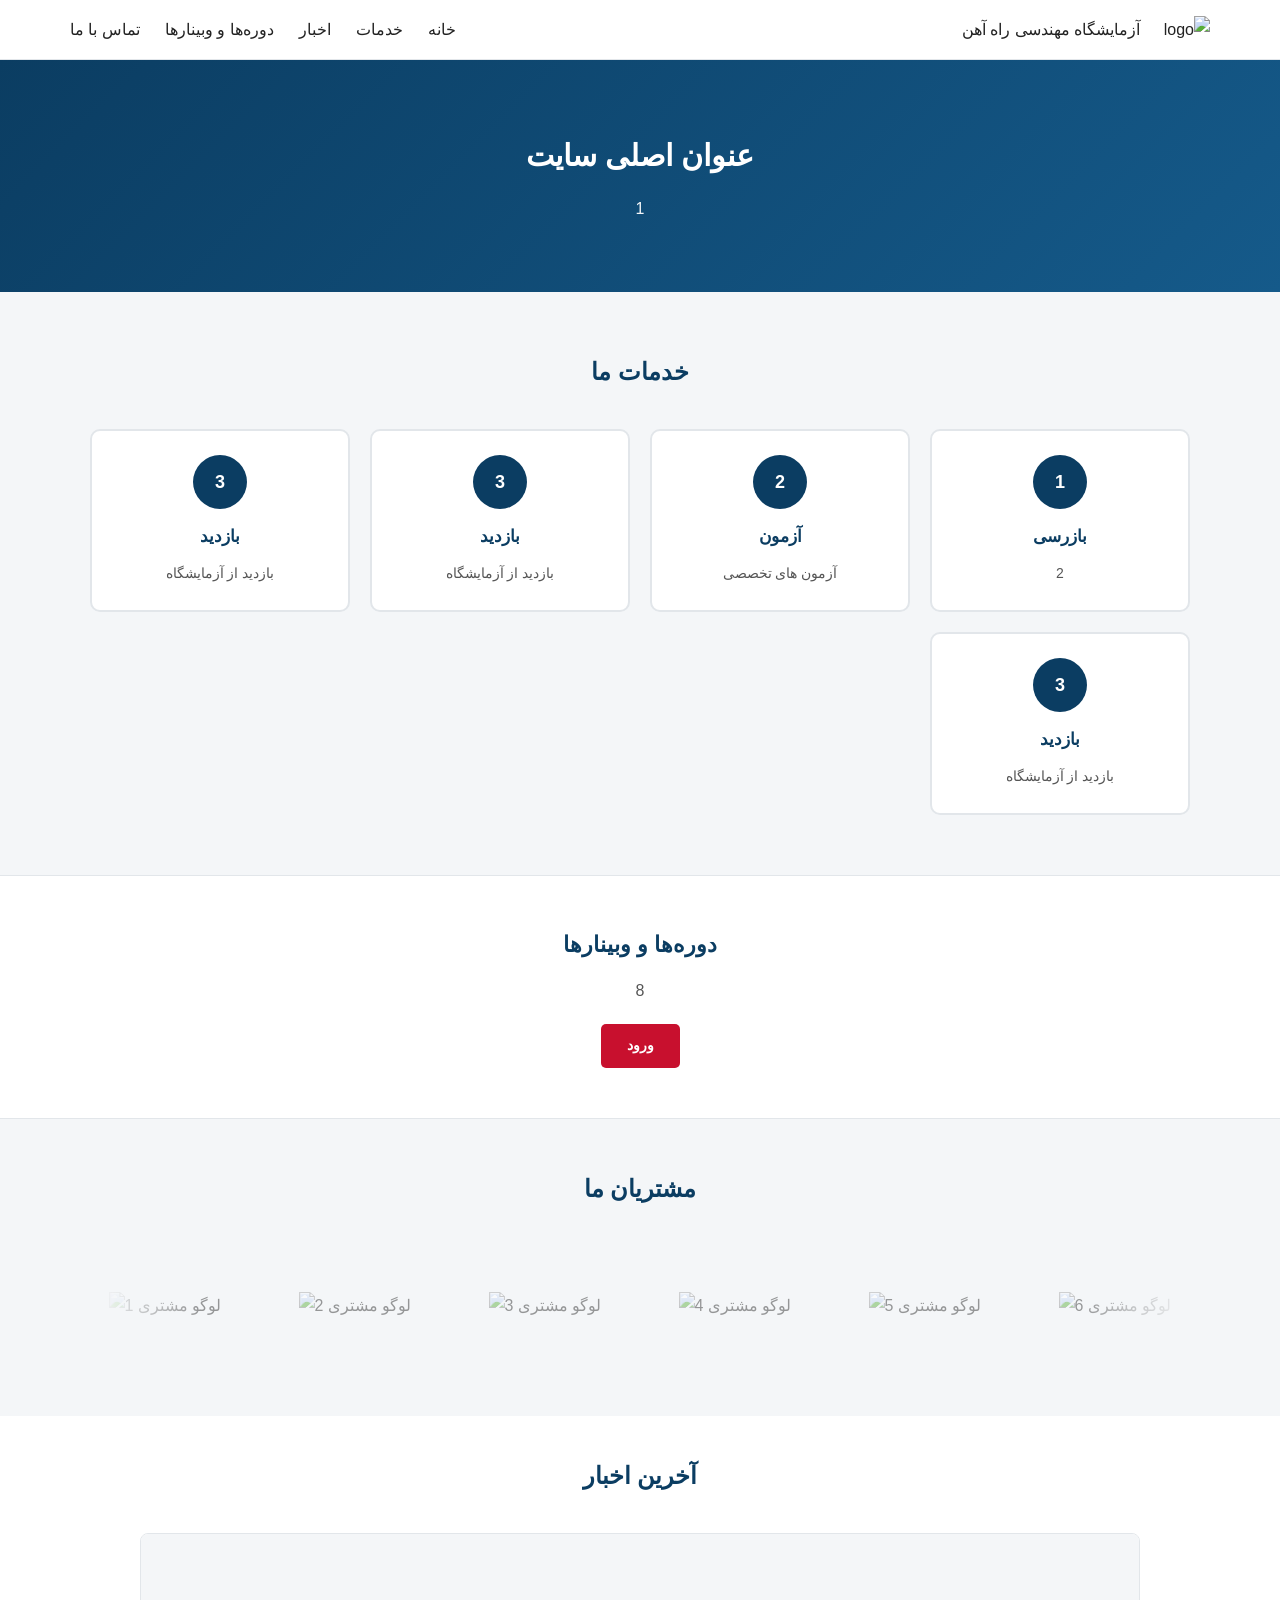
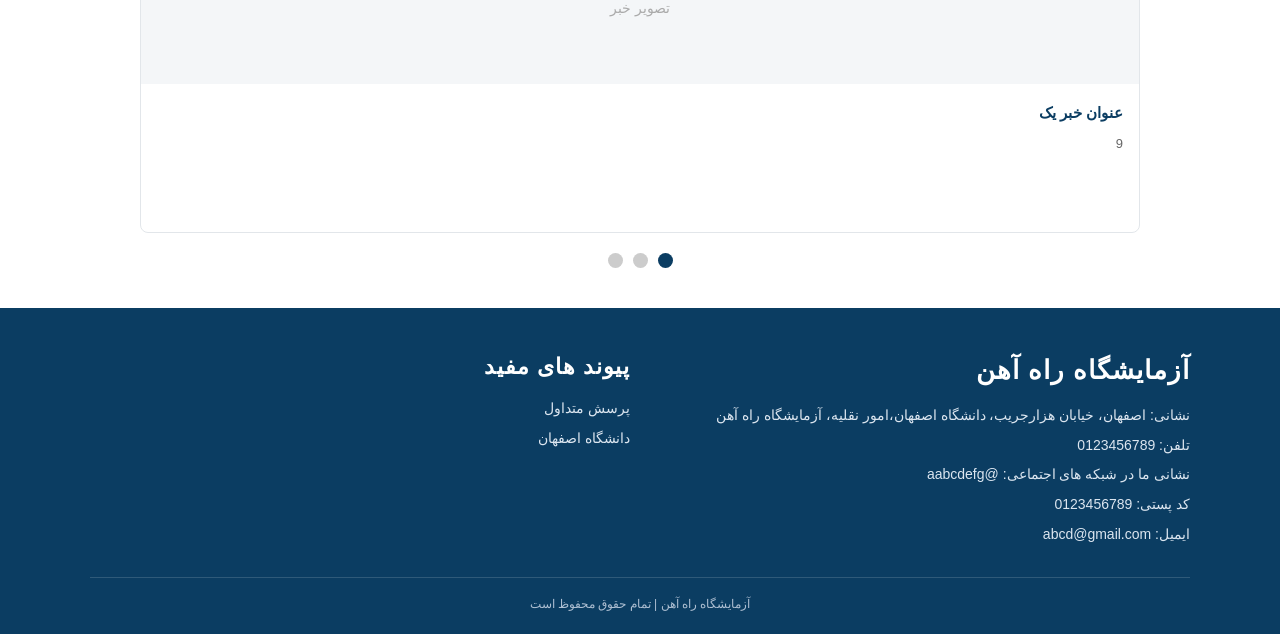
==== index.html @ fa1b5e4d "init commit" ====
<!DOCTYPE html>
<html lang="fa" dir="rtl">
<head>
<meta charset="UTF-8">
<meta name="viewport" content="width=device-width, initial-scale=1, viewport-fit=cover">
<title>قالب سایت</title>
<link rel="stylesheet" href="style.css">
</head>
<body>

<header>
  <div class="container header-inner">
    <div class="brand">
      <img src="logo.png" alt="logo">
      <p>آزمایشگاه مهندسی راه آهن</p>
    </div>
    <nav class="h-list">
      <ul>
        <li><a href="#">خانه</a></li>
        <li><a href="#">خدمات</a></li>
        <li><a href="#">اخبار</a></li>
        <li><a href="#">دوره‌ها و وبینارها</a></li>
        <li><a href="#">تماس با ما</a></li>
      </ul>
    </nav>
  </div>
</header>

<section class="hero">
  <div class="container">
    <h1>عنوان اصلی سایت</h1>
    <p>1</p>
  </div>
</section>

<section class="services">
  <div class="container">
    <h2 class="section-title">خدمات ما</h2>
    <div class="cards">
      <a href="#"><div class="card">
        <div class="icon">1</div>
        <h3>بازرسی</h3>
        <p>2</p>
      </div></a>
      <div class="card">
        <div class="icon">2</div>
        <h3>آزمون</h3>
        <p>آزمون های تخصصی</p>
      </div>
      <div class="card">
        <div class="icon">3</div>
        <h3>بازدید</h3>
        <p>بازدید از آزمایشگاه</p>
      </div>
      <div class="card">
        <div class="icon">3</div>
        <h3>بازدید</h3>
        <p>بازدید از آزمایشگاه</p>
      </div>
      <div class="card">
        <div class="icon">3</div>
        <h3>بازدید</h3>
        <p>بازدید از آزمایشگاه</p>
      </div>
      
    </div>
  </div>
</section>

<section class="banner">
  <div class="container">
    <h2>دوره‌ها و وبینارها</h2>
    <p>8</p>
    <a href="#" class="btn">ورود</a>
  </div>
</section>

<section class="clients">
  <div class="container">
    <h2 class="section-title">مشتریان ما</h2>
    <div class="client-marquee">
    <div class="client-track">
      <div class="client-logo"><img src="logos/logo1.png" alt="لوگو مشتری 1"></div>
      <div class="client-logo"><img src="logos/logo2.png" alt="لوگو مشتری 2"></div>
      <div class="client-logo"><img src="logos/logo3.png" alt="لوگو مشتری 3"></div>
      <div class="client-logo"><img src="logos/logo4.png" alt="لوگو مشتری 4"></div>
      <div class="client-logo"><img src="logos/logo5.png" alt="لوگو مشتری 5"></div>
      <div class="client-logo"><img src="logos/logo6.png" alt="لوگو مشتری 6"></div>
    </div>
    </div>
  </div>
</section>

<section class="news">
  <div class="container">

    <h2 class="section-title">آخرین اخبار</h2>

    <div class="news-slider">

      <div class="news-item active">
        <div class="news-thumb">تصویر خبر</div>
        <div class="news-body">
          <h4>عنوان خبر یک</h4>
          <p>9</p>
        </div>
      </div>

      <div class="news-item">
        <div class="news-thumb">تصویر خبر</div>
        <div class="news-body">
          <h4>عنوان خبر دو</h4>
          <p>10</p>
        </div>
      </div>

      <div class="news-item">
        <div class="news-thumb">تصویر خبر</div>
        <div class="news-body">
          <h4>عنوان خبر سه</h4>
          <p>11</p>
        </div>
      </div>

    </div>

    <!-- دایره‌های پایین خبر -->
    <div class="news-dots">
      <button class="dot active" data-index="0"></button>
      <button class="dot" data-index="1"></button>
      <button class="dot" data-index="2"></button>
    </div>

  </div>
</section>

<footer>
  <div class="container">
    <div class="footer-grid">
      <div>
        <span class="name-footer"><h5>آزمایشگاه راه آهن</h5></span>
        <ul>
          <li><a href="https://maps.app.goo.gl/fxFiaS8BVXA6qXZ57" target="_blank">نشانی: اصفهان، خیابان هزارجریب، دانشگاه اصفهان،امور نقلیه، آزمایشگاه راه آهن</a></li>
          <li><a href="#">تلفن: 0123456789</a></li>
          <li><a href="#">نشانی ما در شبکه های اجتماعی: @aabcdefg</a></li>
          <li><a href="#">کد پستی: 0123456789</a></li>
          <li><a href="#">ایمیل: abcd@gmail.com</a></li>
        </ul>
      </div>
      
      <div>
        <span class="name-footer-2"><h5>پیوند های مفید</h5></span>
        <ul>
          <li><a href="#">پرسش متداول</a></li>
          <li><a href="https://www.ui.ac.ir/" target="_blank">دانشگاه اصفهان</a></li>
        </ul>
      </div>
    </div>
    <div class="footer-bottom">
        آزمایشگاه راه آهن | تمام حقوق محفوظ است
    </div>
  </div>
</footer>


<script>
const newsItems = document.querySelectorAll(".news-item");
const dots = document.querySelectorAll(".dot");

let currentIndex = 0;
let isAnimating = false;


/* نمایش خبر */
function showNews(newIndex) {

    // اگر شماره خبر نامعتبر است
    if (newIndex < 0 || newIndex >= newsItems.length) {
        return;
    }

    // اگر همان خبر فعلی است
    if (newIndex === currentIndex) {
        return;
    }

    // جلوگیری از کلیک‌های خیلی سریع
    if (isAnimating) {
        return;
    }

    isAnimating = true;

    const currentNews = newsItems[currentIndex];
    const nextNews = newsItems[newIndex];


    /* خبر فعلی خارج می‌شود */
    currentNews.classList.remove("active");
    currentNews.classList.add("prev");

    /* خبر جدید وارد می‌شود */
    nextNews.classList.add("active");


    /* تغییر دایره فعال */
    dots[currentIndex].classList.remove("active");
    dots[newIndex].classList.add("active");


    /* ذخیره شماره خبر جدید */
    currentIndex = newIndex;


    /* بعد از پایان انیمیشن */
    setTimeout(() => {

        currentNews.classList.remove("prev");

        isAnimating = false;

    }, 600);
}


/* کلیک روی دایره‌ها */
dots.forEach((dot) => {

    dot.addEventListener("click", () => {

        const index = Number(dot.dataset.index);

        showNews(index);

    });

});


/* حرکت خودکار */
setInterval(() => {

    let nextIndex = currentIndex + 1;

    if (nextIndex >= newsItems.length) {
        nextIndex = 0;
    }

    showNews(nextIndex);

}, 3000);


/* لوگوهای مشتریان: کپی کردن برای حرکت بی‌وقفه */
const clientTrack = document.querySelector(".client-track");
if (clientTrack) {
    Array.from(clientTrack.children).forEach(item => {
        const copy = item.cloneNode(true);
        copy.setAttribute("aria-hidden", "true");
        clientTrack.appendChild(copy);
    });
}
</script>
</body>
</html>
---- style.css ----
:root{
  --primary:#0b3d62;
  --accent:#c8102e;
  --bg:#ffffff;
  --muted:#f4f6f8;
  --text:#222;
  --border:#e2e6ea;
}
*{box-sizing:border-box;margin:0;padding:0;}
body{
  font-family:Tahoma, Arial, sans-serif;
  color:var(--text);
  background:var(--bg);
  line-height:1.7;
}
a{color:inherit;text-decoration:none;}
.container{max-width:1140px;margin:0 auto;padding:0 20px;}

/* Top bar */
.topbar{
  background:var(--primary);
  color:#fff;
  font-size:13px;
  padding:6px 0;
}
.topbar .container{display:flex;justify-content:space-between;flex-wrap:wrap;gap:6px;}

/* Header */
header{
  border-bottom:1px solid var(--border);
  background:#fff;
  position:sticky;top:0;z-index:50;
}
.header-inner{
  display:flex;align-items:center;justify-content:space-between;
  padding:16px 0;flex-wrap:wrap;gap:12px;
}


/* Hero */
.hero{
  background:linear-gradient(135deg,var(--primary),#155a8a);
  color:#fff;
  padding:70px 0;
  text-align:center;
}
.hero h1{font-size:30px;margin-bottom:14px;}
.hero p{max-width:680px;margin:0 auto;font-size:16px;opacity:.95;}

/* Services */
.services{padding:60px 0;background:var(--muted);}
.section-title{text-align:center;font-size:24px;margin-bottom:36px;color:var(--primary);}
.cards{
  display:grid;
  grid-template-columns:repeat(auto-fit,minmax(220px,1fr));
  gap:20px;
}
.card{
  background:#fff;border:2px solid var(--border);border-radius:10px;
  padding:24px;text-align:center;transition:0.3s;
}
.card:hover{box-shadow:0px 20px 40px rgb(167, 167, 169);transform:translateY(-10px);}
.card .icon{
  width:54px;height:54px;border-radius:50%;
  background:var(--primary);color:#fff;
  display:flex;align-items:center;justify-content:center;
  margin:0 auto 14px;font-weight:bold;font-size:18px;
}
.card h3{font-size:17px;margin-bottom:10px;color:var(--primary);}
.card p{font-size:14px;color:#555;}

/* Courses banner */
.banner{
  padding:50px 0;text-align:center;background:#fff;
  border-top:1px solid var(--border);border-bottom:1px solid var(--border);
}
.banner h2{color:var(--primary);margin-bottom:14px;font-size:22px;}
.banner p{max-width:640px;margin:0 auto 20px;color:#555;}
.btn{
  display:inline-block;background:var(--accent);color:#fff;
  padding:10px 26px;border-radius:5px;font-weight:bold;font-size:14px;
}

/* Clients */
.clients {
    padding: 50px 0;
    background: var(--muted);
}

.client-marquee {
    overflow: hidden;
    padding: 20px 0;
    direction: ltr;
    -webkit-mask-image: linear-gradient(to right, transparent, #000 10%, #000 90%, transparent);
    mask-image: linear-gradient(to right, transparent, #000 10%, #000 90%, transparent);
}

.client-track {
    display: flex;
    gap: 40px;
    width: max-content;
    animation: clients-scroll 30s linear infinite;
}

/* با رفتن روی لوگوها، حرکت کمی متوقف می‌شود */
.client-marquee:hover .client-track {
    animation-play-state: paused;
}

.client-logo {
    flex: 0 0 150px;
    width: 150px;
    height: 80px;

    display: flex;
    align-items: center;
    justify-content: center;

    opacity: 0.45;
    transform: scale(1);
    transition: opacity 0.4s ease, transform 0.4s ease;
    cursor: pointer;
}

.client-logo img {
    max-width: 100%;
    max-height: 100%;
    object-fit: contain;
}

.client-logo:hover {
    opacity: 1;
    transform: scale(1.12);
}

@keyframes clients-scroll {
    from { transform: translateX(0); }
    to   { transform: translateX(calc(-50% - 20px)); }
}

@media (prefers-reduced-motion: reduce) {
    .client-track { animation: none; }
}

/* News */
.news {
    padding: 40px 0;
}

/* محل نمایش خبرها */
.news-slider {
    position: relative;
    width: 100%;
    max-width: 1000px;
    height: 300px;
    margin: 0 auto;

    overflow: hidden;
}

/* خود خبر */
.news-item {
    position: absolute;
    inset: 0;

    border: 1px solid var(--border);
    border-radius: 8px;
    overflow: hidden;

    background: white;

    /* خبرهای بعدی خارج از صفحه هستند */
    transform: translateX(110%);

    /* سرعت حرکت */
    transition:
        transform 1s cubic-bezier(0.65, 0, 0.35, 1),
        opacity 1s ease;

    opacity: 0;
}

/* خبر فعلی */
.news-item.active {
    transform: translateX(0);
    opacity: 1;
}

/* خبر قبلی که از صفحه خارج می‌شود */
.news-item.prev {
    transform: translateX(-110%);
    opacity: 0;
}

.news-thumb {
    height: 150px;

    background: var(--muted);

    display: flex;
    align-items: center;
    justify-content: center;

    color: #aaa;
    font-size: 14px;
}

.news-body {
    padding: 16px;
}

.news-body h4 {
    font-size: 15px;
    margin-bottom: 8px;
    color: var(--primary);
}

.news-body p {
    font-size: 13px;
    color: #666;
}


/* دایره‌ها */
.news-dots {
    display: flex;
    justify-content: center;
    align-items: center;
    gap: 10px;
    margin-top: 20px;
}

.dot {
    width: 15px;
    height: 15px;
    padding: 0;
    border: none;
    border-radius: 50%;
    background: #ccc;
    cursor: pointer;
    transition: background 0.3s ease;
}

.dot.active {
    background: var(--primary);
}

/* Locations */
.locations{padding:50px 0;background:var(--muted);text-align:center;}
.loc-row{
  display:flex;gap:20px;justify-content:center;flex-wrap:wrap;margin-top:24px;
}
.loc-box{
  background:#fff;border:1px solid var(--border);border-radius:8px;
  padding:20px;min-width:220px;
}
.loc-box h4{color:var(--primary);margin-bottom:8px;font-size:16px;}
.loc-box p{font-size:13px;color:#666;}

/* Contact */
.contact{padding:50px 0;text-align:center;}
.contact p{color:#555;max-width:600px;margin:12px auto;}

/* Footer */
footer{background:var(--primary);color:#dce6f0;padding:40px 0 20px;font-size:14px;}
.footer-grid{
  display:grid;grid-template-columns:repeat(auto-fit,minmax(160px,1fr));
  gap:20px;margin-bottom:24px;
}
.footer-grid h5{color:#fff;margin-bottom:12px;font-size:15px;}
.footer-grid ul{list-style:none;}
.footer-grid li{margin-bottom:6px;}
.footer-grid a:hover{color:#fff;}
.footer-bottom{
  border-top:1px solid rgba(255,255,255,.15);
  padding-top:16px;text-align:center;font-size:12px;color:#aebfd2;
}

@media (max-width:700px){
  nav ul{gap:12px;font-size:13px;}
  .header-inner{flex-direction:column;align-items:flex-start;}
}

.brand {
    display: flex;
    align-items: center;
    gap: 10px;
}

.brand img {
    width: 60px;
    height: auto;
}

.brand p {
    margin: 0;
}

.h-list ul{
  display: flex;
  gap: 25px;
  list-style-type: none;
}

.name-footer h5{
  font-size: 26px;
  font-weight: 700;
  letter-spacing: 1px;
}

.name-footer-2 h5{
  font-size: 22px;
  font-weight: 700;
  letter-spacing: 1px;
}
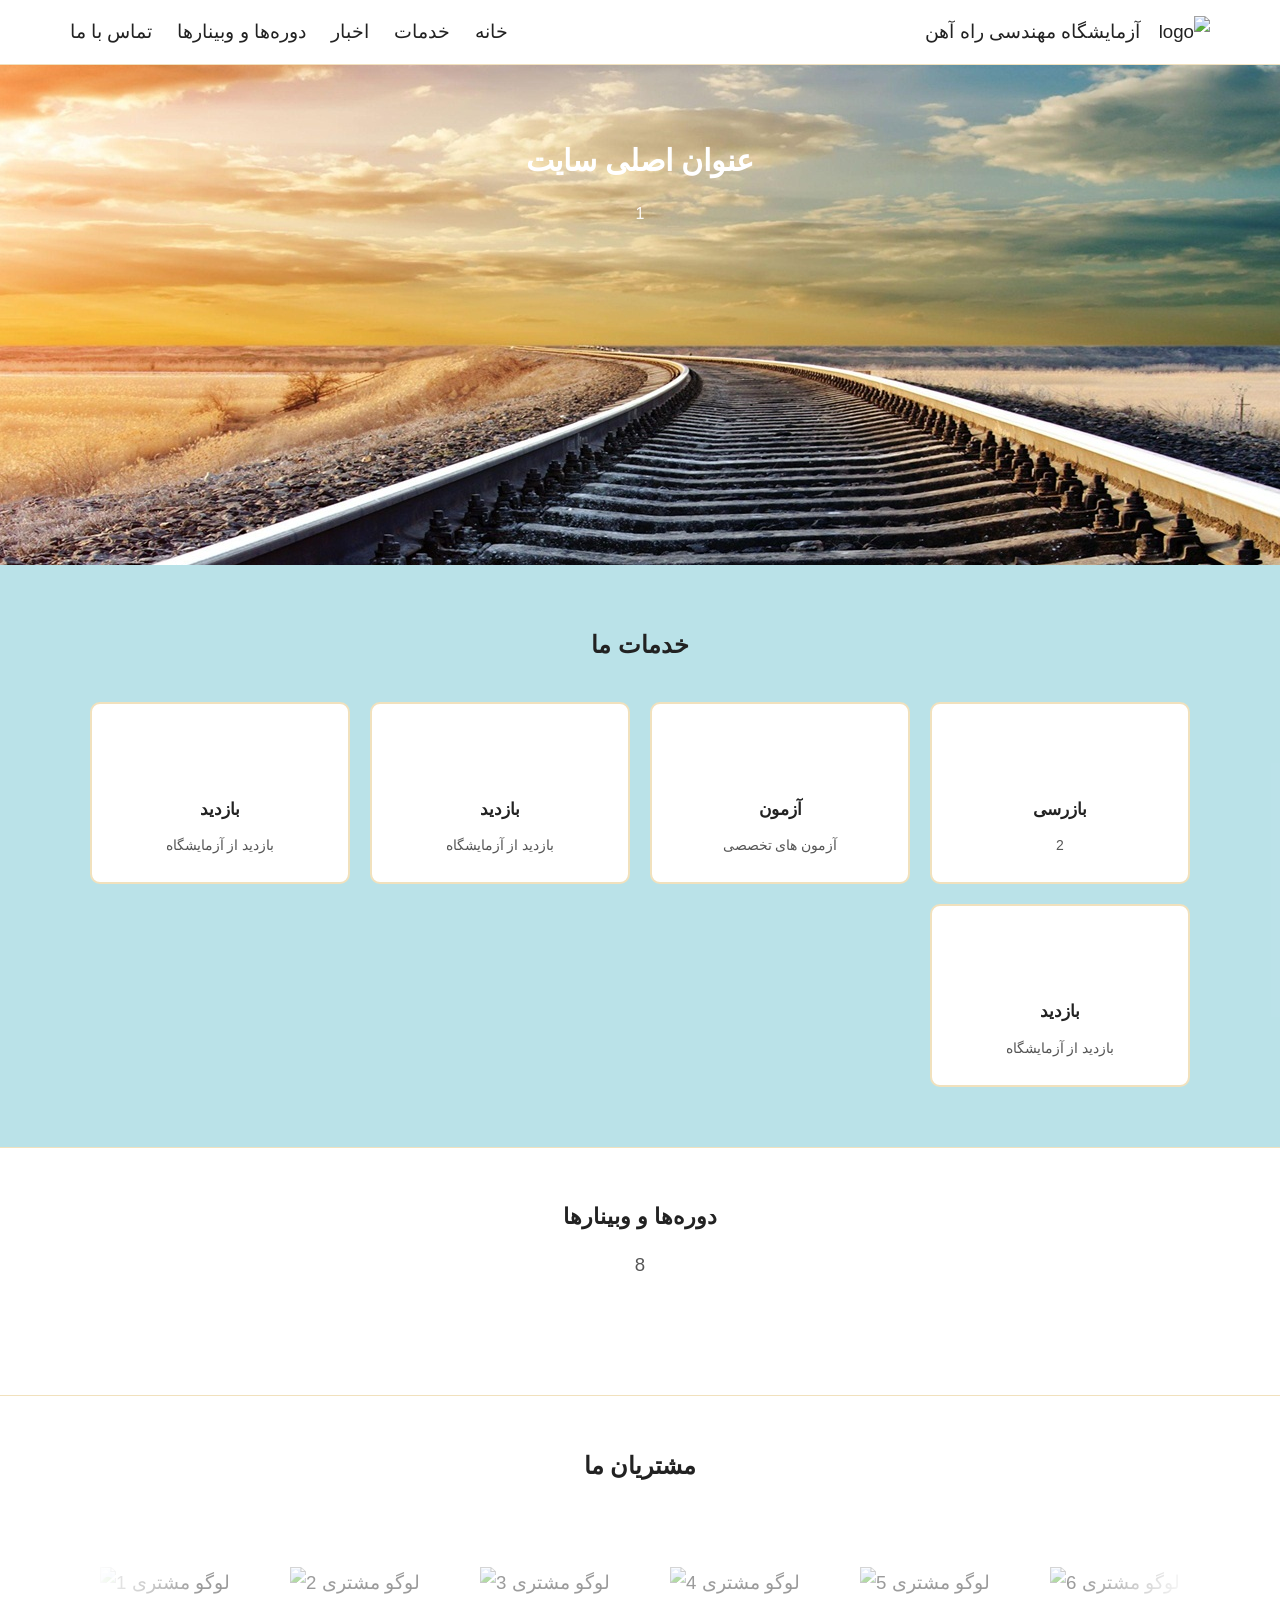
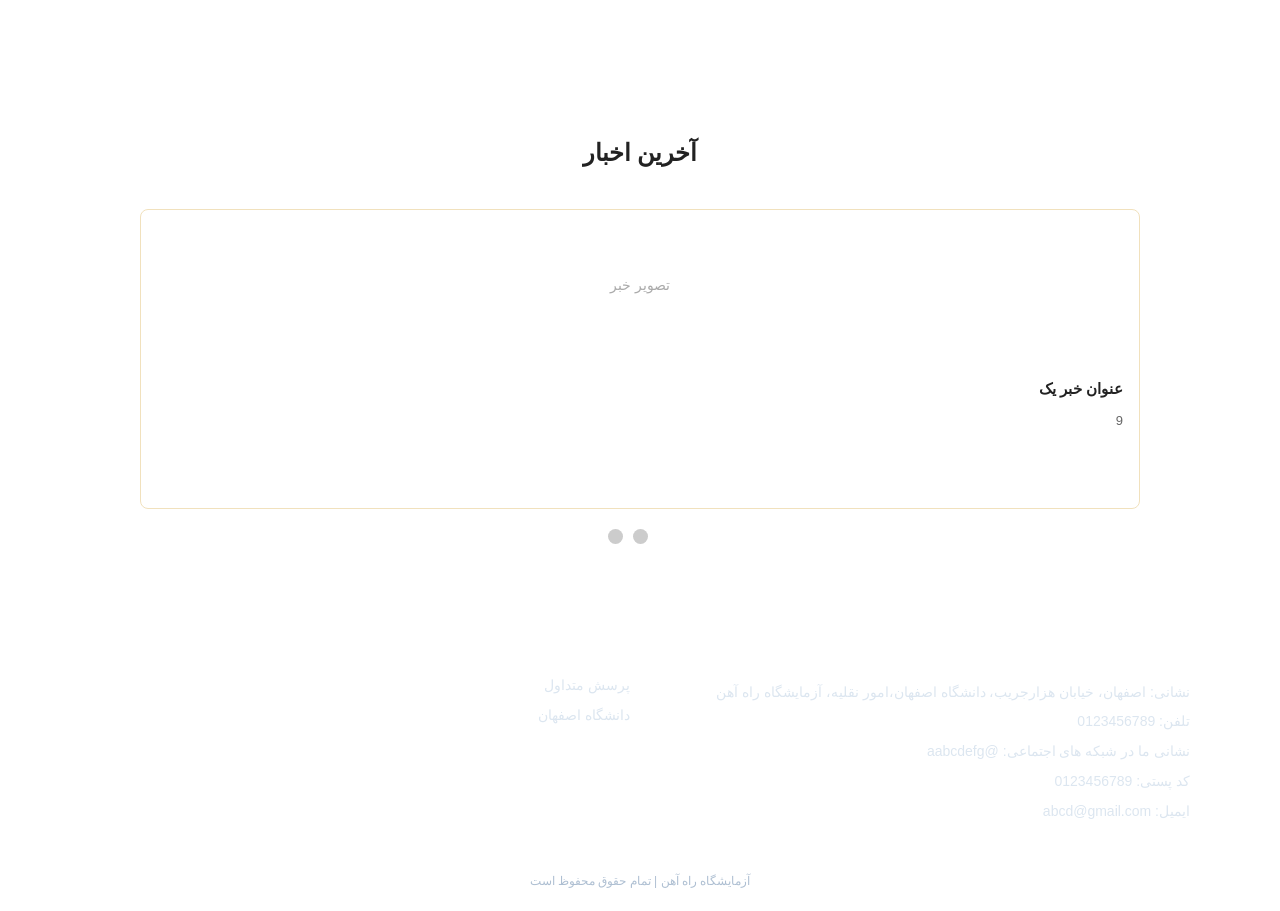
==== commit a3f162d5: "day01" ====
--- a/index.html
+++ b/index.html
@@ -11,7 +11,7 @@
 <header>
   <div class="container header-inner">
     <div class="brand">
-      <img src="logo.png" alt="logo">
+      <img src="logo.png" alt="logo" class="logo">
       <p>آزمایشگاه مهندسی راه آهن</p>
     </div>
     <nav class="h-list">
--- a/style.css
+++ b/style.css
@@ -1,22 +1,36 @@
+/*متغییر ها*/
 :root{
-  --primary:#0b3d62;
-  --accent:#c8102e;
+  --main:#0b3d62;
+  --sub:#109ac8;
   --bg:#ffffff;
-  --muted:#f4f6f8;
+  --add:#8ecfda9a;
   --text:#222;
-  --border:#e2e6ea;
-}
-*{box-sizing:border-box;margin:0;padding:0;}
+  --border:#f1e1bd;
+}
+/*این بخش روی تمام عنصر ها تاثیر داره*/
+*{box-sizing:border-box;
+  margin:0;
+  padding:0;
+}
+/*بدنه ی متن*/
 body{
   font-family:Tahoma, Arial, sans-serif;
   color:var(--text);
   background:var(--bg);
   line-height:1.7;
-}
-a{color:inherit;text-decoration:none;}
-.container{max-width:1140px;margin:0 auto;padding:0 20px;}
-
-/* Top bar */
+  font-size: 14pt;
+}
+/*تگ های لینک*/
+a{color:inherit;
+  text-decoration:none;
+}
+
+.container{max-width:1140px;
+  margin: auto;
+  padding:0 20px;
+}
+
+
 .topbar{
   background:var(--primary);
   color:#fff;
@@ -39,16 +53,20 @@
 
 /* Hero */
 .hero{
-  background:linear-gradient(135deg,var(--primary),#155a8a);
+  background:linear-gradient(135deg,var(--main),#155a8a);
   color:#fff;
   padding:70px 0;
   text-align:center;
+  background-image: url("a.jpg");
+  background-size:auto;
+  background-position:center;
+  min-height: 500px;
 }
 .hero h1{font-size:30px;margin-bottom:14px;}
 .hero p{max-width:680px;margin:0 auto;font-size:16px;opacity:.95;}
 
 /* Services */
-.services{padding:60px 0;background:var(--muted);}
+.services{padding:60px 0;background:var(--add);}
 .section-title{text-align:center;font-size:24px;margin-bottom:36px;color:var(--primary);}
 .cards{
   display:grid;
@@ -59,7 +77,7 @@
   background:#fff;border:2px solid var(--border);border-radius:10px;
   padding:24px;text-align:center;transition:0.3s;
 }
-.card:hover{box-shadow:0px 20px 40px rgb(167, 167, 169);transform:translateY(-10px);}
+.card:hover{box-shadow:0px 20px 40px rgb(167, 167, 169);transform:translateY(-10px) scale(1.1);}
 .card .icon{
   width:54px;height:54px;border-radius:50%;
   background:var(--primary);color:#fff;
@@ -300,6 +318,7 @@
   display: flex;
   gap: 25px;
   list-style-type: none;
+  color: var(--primary);
 }
 
 .name-footer h5{
@@ -312,4 +331,11 @@
   font-size: 22px;
   font-weight: 700;
   letter-spacing: 1px;
+}
+
+
+.logo:hover {
+    filter: drop-shadow(0px 2px 5px rgb(145, 183, 240));
+    transform:scale(1.1);
+
 }
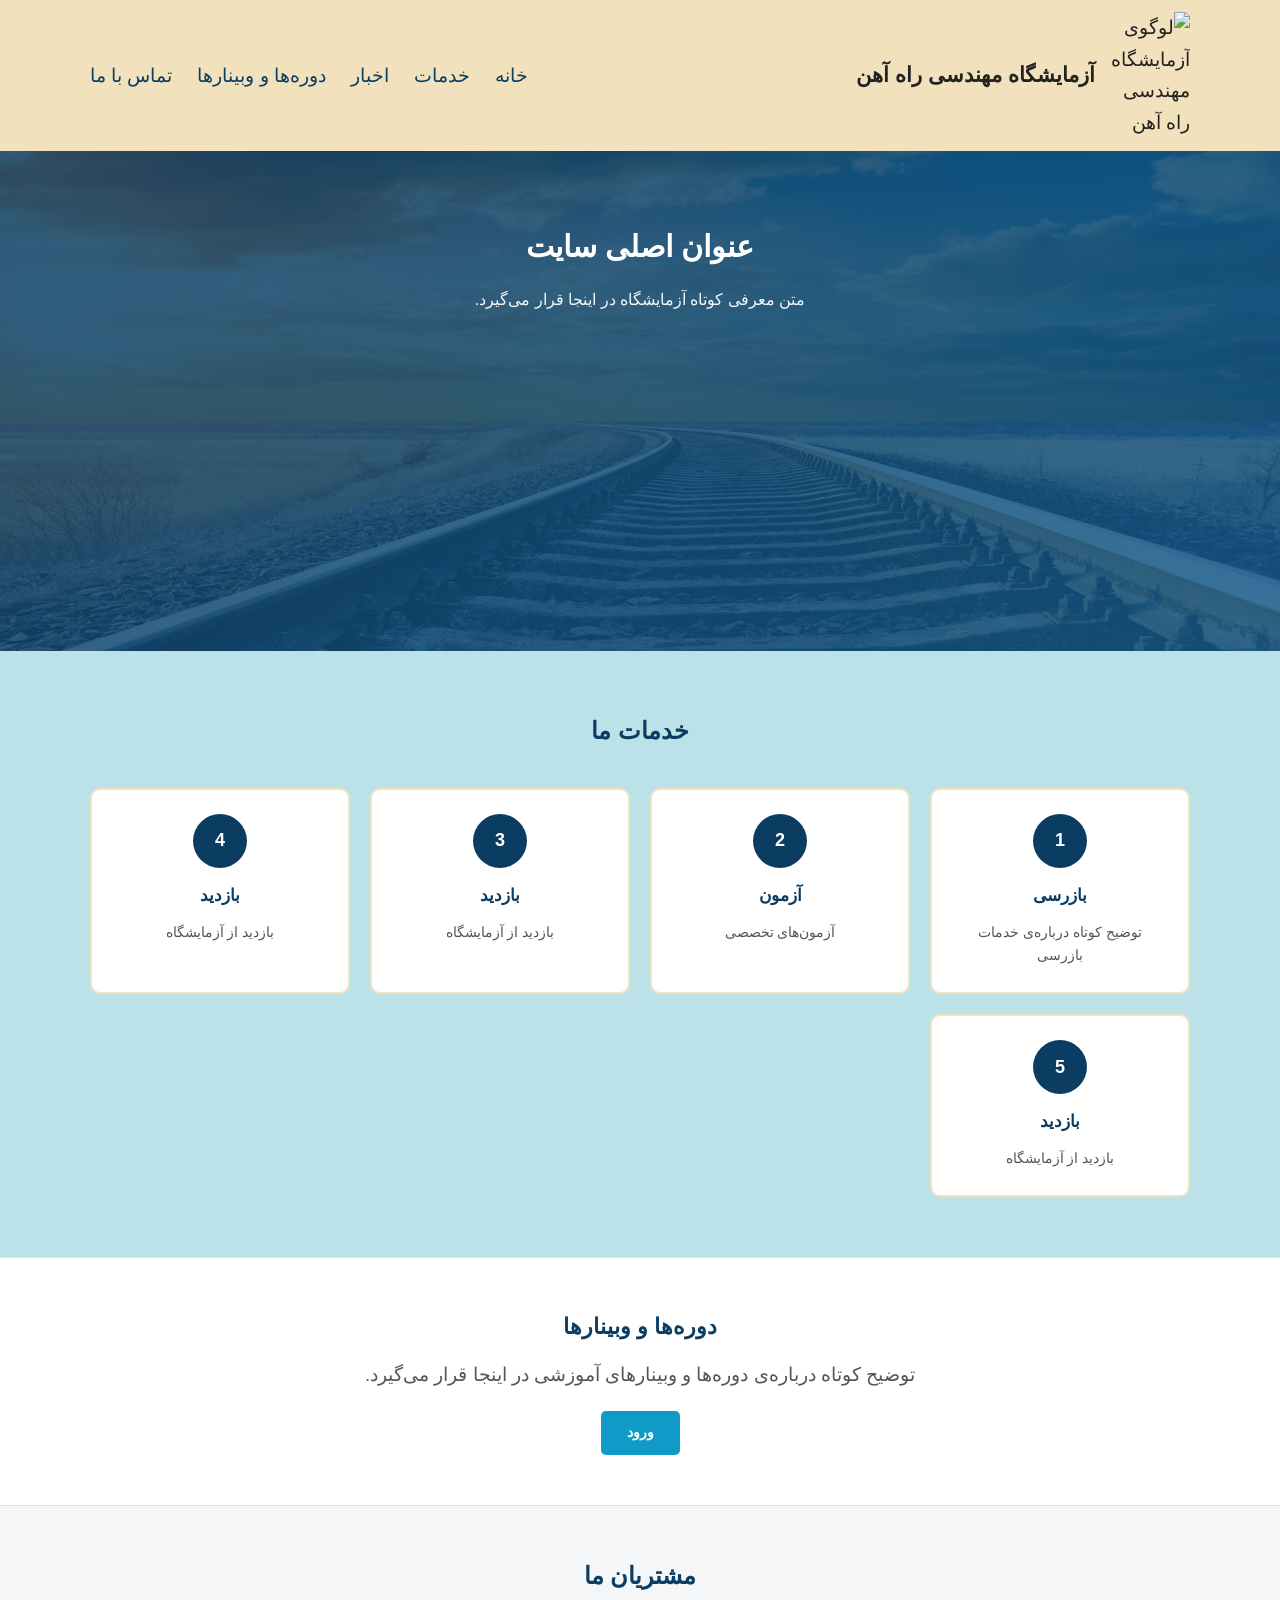
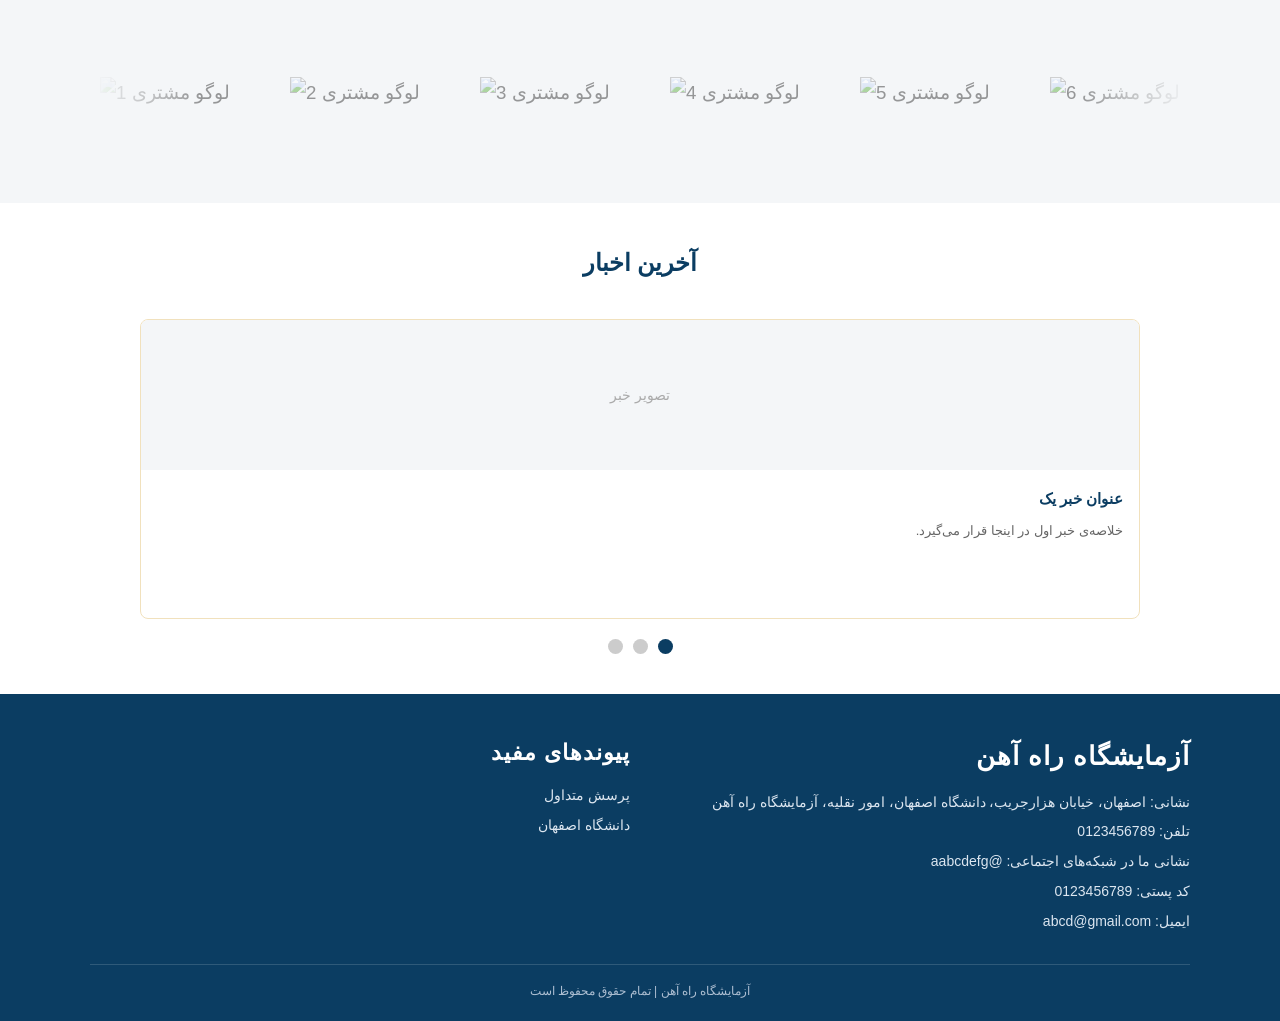
==== commit ece0c18d: "make it clean" ====
--- a/index.html
+++ b/index.html
@@ -1,265 +1,272 @@
 <!DOCTYPE html>
 <html lang="fa" dir="rtl">
 <head>
-<meta charset="UTF-8">
-<meta name="viewport" content="width=device-width, initial-scale=1, viewport-fit=cover">
-<title>قالب سایت</title>
-<link rel="stylesheet" href="style.css">
+  <meta charset="UTF-8">
+  <meta name="viewport" content="width=device-width, initial-scale=1, viewport-fit=cover">
+  <title>آزمایشگاه مهندسی راه آهن</title>
+  <link rel="stylesheet" href="style.css">
 </head>
 <body>
 
-<header>
-  <div class="container header-inner">
-    <div class="brand">
-      <img src="logo.png" alt="logo" class="logo">
-      <p>آزمایشگاه مهندسی راه آهن</p>
+  <!-- ===================== هدر و منوی اصلی ===================== -->
+  <header>
+    <div class="container">
+      <!-- لوگو و نام آزمایشگاه -->
+      <div class="sub-container">
+        <img src="logo.png" alt="لوگوی آزمایشگاه مهندسی راه آهن" class="logo">
+        <p>آزمایشگاه مهندسی راه آهن</p>
+      </div>
+
+      <!-- منوی ناوبری -->
+      <nav>
+        <ul>
+          <li><a href="#">خانه</a></li>
+          <li><a href="#">خدمات</a></li>
+          <li><a href="#">اخبار</a></li>
+          <li><a href="#">دوره‌ها و وبینارها</a></li>
+          <li><a href="#">تماس با ما</a></li>
+        </ul>
+      </nav>
     </div>
-    <nav class="h-list">
-      <ul>
-        <li><a href="#">خانه</a></li>
-        <li><a href="#">خدمات</a></li>
-        <li><a href="#">اخبار</a></li>
-        <li><a href="#">دوره‌ها و وبینارها</a></li>
-        <li><a href="#">تماس با ما</a></li>
-      </ul>
-    </nav>
-  </div>
-</header>
-
-<section class="hero">
-  <div class="container">
-    <h1>عنوان اصلی سایت</h1>
-    <p>1</p>
-  </div>
-</section>
-
-<section class="services">
-  <div class="container">
-    <h2 class="section-title">خدمات ما</h2>
-    <div class="cards">
-      <a href="#"><div class="card">
-        <div class="icon">1</div>
-        <h3>بازرسی</h3>
-        <p>2</p>
-      </div></a>
-      <div class="card">
-        <div class="icon">2</div>
-        <h3>آزمون</h3>
-        <p>آزمون های تخصصی</p>
-      </div>
-      <div class="card">
-        <div class="icon">3</div>
-        <h3>بازدید</h3>
-        <p>بازدید از آزمایشگاه</p>
-      </div>
-      <div class="card">
-        <div class="icon">3</div>
-        <h3>بازدید</h3>
-        <p>بازدید از آزمایشگاه</p>
-      </div>
-      <div class="card">
-        <div class="icon">3</div>
-        <h3>بازدید</h3>
-        <p>بازدید از آزمایشگاه</p>
-      </div>
-      
+  </header>
+
+  <main>
+
+    <!-- ===================== بخش اصلی (Hero) ===================== -->
+    <section class="hero">
+      <div class="container">
+        <h1>عنوان اصلی سایت</h1>
+        <p>متن معرفی کوتاه آزمایشگاه در اینجا قرار می‌گیرد.</p>
+      </div>
+    </section>
+
+    <!-- ===================== خدمات ===================== -->
+    <section class="services">
+      <div class="container">
+        <h2 class="section-title">خدمات ما</h2>
+
+        <div class="cards">
+          <a href="#" class="card">
+            <div class="icon">1</div>
+            <h3>بازرسی</h3>
+            <p>توضیح کوتاه درباره‌ی خدمات بازرسی</p>
+          </a>
+
+          <a href="#" class="card">
+            <div class="icon">2</div>
+            <h3>آزمون</h3>
+            <p>آزمون‌های تخصصی</p>
+          </a>
+
+          <a href="#" class="card">
+            <div class="icon">3</div>
+            <h3>بازدید</h3>
+            <p>بازدید از آزمایشگاه</p>
+          </a>
+
+          <!-- دو کارت زیر نمونه‌ی موقت (کپی کارت بالا) هستند؛ بعداً جایگزین کنید -->
+          <a href="#" class="card">
+            <div class="icon">4</div>
+            <h3>بازدید</h3>
+            <p>بازدید از آزمایشگاه</p>
+          </a>
+
+          <a href="#" class="card">
+            <div class="icon">5</div>
+            <h3>بازدید</h3>
+            <p>بازدید از آزمایشگاه</p>
+          </a>
+        </div>
+      </div>
+    </section>
+
+    <!-- ===================== بنر دوره‌ها و وبینارها ===================== -->
+    <section class="banner">
+      <div class="container">
+        <h2>دوره‌ها و وبینارها</h2>
+        <p>توضیح کوتاه درباره‌ی دوره‌ها و وبینارهای آموزشی در اینجا قرار می‌گیرد.</p>
+        <a href="#" class="btn">ورود</a>
+      </div>
+    </section>
+
+    <!-- ===================== مشتریان (لوگوهای متحرک) ===================== -->
+    <section class="clients">
+      <div class="container">
+        <h2 class="section-title">مشتریان ما</h2>
+
+        <div class="client-marquee">
+          <!-- کپی لوگوها توسط جاوااسکریپت (انتهای صفحه) اضافه می‌شود -->
+          <div class="client-track">
+            <div class="client-logo"><img src="logos/logo1.png" alt="لوگو مشتری 1"></div>
+            <div class="client-logo"><img src="logos/logo2.png" alt="لوگو مشتری 2"></div>
+            <div class="client-logo"><img src="logos/logo3.png" alt="لوگو مشتری 3"></div>
+            <div class="client-logo"><img src="logos/logo4.png" alt="لوگو مشتری 4"></div>
+            <div class="client-logo"><img src="logos/logo5.png" alt="لوگو مشتری 5"></div>
+            <div class="client-logo"><img src="logos/logo6.png" alt="لوگو مشتری 6"></div>
+          </div>
+        </div>
+      </div>
+    </section>
+
+    <!-- ===================== آخرین اخبار (اسلایدر) ===================== -->
+    <section class="news">
+      <div class="container">
+        <h2 class="section-title">آخرین اخبار</h2>
+
+        <div class="news-slider">
+          <!-- خبر اول (در ابتدا فعال است) -->
+          <div class="news-item active">
+            <div class="news-thumb">تصویر خبر</div>
+            <div class="news-body">
+              <h4>عنوان خبر یک</h4>
+              <p>خلاصه‌ی خبر اول در اینجا قرار می‌گیرد.</p>
+            </div>
+          </div>
+
+          <!-- خبر دوم -->
+          <div class="news-item">
+            <div class="news-thumb">تصویر خبر</div>
+            <div class="news-body">
+              <h4>عنوان خبر دو</h4>
+              <p>خلاصه‌ی خبر دوم در اینجا قرار می‌گیرد.</p>
+            </div>
+          </div>
+
+          <!-- خبر سوم -->
+          <div class="news-item">
+            <div class="news-thumb">تصویر خبر</div>
+            <div class="news-body">
+              <h4>عنوان خبر سه</h4>
+              <p>خلاصه‌ی خبر سوم در اینجا قرار می‌گیرد.</p>
+            </div>
+          </div>
+        </div>
+
+        <!-- دایره‌های پایین اسلایدر (هر دایره = یک خبر) -->
+        <div class="news-dots">
+          <button class="dot active" data-index="0" aria-label="خبر اول"></button>
+          <button class="dot" data-index="1" aria-label="خبر دوم"></button>
+          <button class="dot" data-index="2" aria-label="خبر سوم"></button>
+        </div>
+      </div>
+    </section>
+
+  </main>
+
+  <!-- ===================== فوتر ===================== -->
+  <footer>
+    <div class="container">
+      <div class="footer-grid">
+
+        <!-- ستون اطلاعات تماس -->
+        <div>
+          <h5 class="footer-title footer-title-lg">آزمایشگاه راه آهن</h5>
+          <ul>
+            <li><a href="https://maps.app.goo.gl/fxFiaS8BVXA6qXZ57" target="_blank" rel="noopener">نشانی: اصفهان، خیابان هزارجریب، دانشگاه اصفهان، امور نقلیه، آزمایشگاه راه آهن</a></li>
+            <li><a href="tel:0123456789">تلفن: 0123456789</a></li>
+            <li><a href="#">نشانی ما در شبکه‌های اجتماعی: @aabcdefg</a></li>
+            <li><a href="#">کد پستی: 0123456789</a></li>
+            <li><a href="mailto:abcd@gmail.com">ایمیل: abcd@gmail.com</a></li>
+          </ul>
+        </div>
+
+        <!-- ستون پیوندهای مفید -->
+        <div>
+          <h5 class="footer-title">پیوندهای مفید</h5>
+          <ul>
+            <li><a href="#">پرسش متداول</a></li>
+            <li><a href="https://www.ui.ac.ir/" target="_blank" rel="noopener">دانشگاه اصفهان</a></li>
+          </ul>
+        </div>
+
+      </div>
+
+      <div class="footer-bottom">
+        آزمایشگاه راه آهن | تمام حقوق محفوظ است
+      </div>
     </div>
-  </div>
-</section>
-
-<section class="banner">
-  <div class="container">
-    <h2>دوره‌ها و وبینارها</h2>
-    <p>8</p>
-    <a href="#" class="btn">ورود</a>
-  </div>
-</section>
-
-<section class="clients">
-  <div class="container">
-    <h2 class="section-title">مشتریان ما</h2>
-    <div class="client-marquee">
-    <div class="client-track">
-      <div class="client-logo"><img src="logos/logo1.png" alt="لوگو مشتری 1"></div>
-      <div class="client-logo"><img src="logos/logo2.png" alt="لوگو مشتری 2"></div>
-      <div class="client-logo"><img src="logos/logo3.png" alt="لوگو مشتری 3"></div>
-      <div class="client-logo"><img src="logos/logo4.png" alt="لوگو مشتری 4"></div>
-      <div class="client-logo"><img src="logos/logo5.png" alt="لوگو مشتری 5"></div>
-      <div class="client-logo"><img src="logos/logo6.png" alt="لوگو مشتری 6"></div>
-    </div>
-    </div>
-  </div>
-</section>
-
-<section class="news">
-  <div class="container">
-
-    <h2 class="section-title">آخرین اخبار</h2>
-
-    <div class="news-slider">
-
-      <div class="news-item active">
-        <div class="news-thumb">تصویر خبر</div>
-        <div class="news-body">
-          <h4>عنوان خبر یک</h4>
-          <p>9</p>
-        </div>
-      </div>
-
-      <div class="news-item">
-        <div class="news-thumb">تصویر خبر</div>
-        <div class="news-body">
-          <h4>عنوان خبر دو</h4>
-          <p>10</p>
-        </div>
-      </div>
-
-      <div class="news-item">
-        <div class="news-thumb">تصویر خبر</div>
-        <div class="news-body">
-          <h4>عنوان خبر سه</h4>
-          <p>11</p>
-        </div>
-      </div>
-
-    </div>
-
-    <!-- دایره‌های پایین خبر -->
-    <div class="news-dots">
-      <button class="dot active" data-index="0"></button>
-      <button class="dot" data-index="1"></button>
-      <button class="dot" data-index="2"></button>
-    </div>
-
-  </div>
-</section>
-
-<footer>
-  <div class="container">
-    <div class="footer-grid">
-      <div>
-        <span class="name-footer"><h5>آزمایشگاه راه آهن</h5></span>
-        <ul>
-          <li><a href="https://maps.app.goo.gl/fxFiaS8BVXA6qXZ57" target="_blank">نشانی: اصفهان، خیابان هزارجریب، دانشگاه اصفهان،امور نقلیه، آزمایشگاه راه آهن</a></li>
-          <li><a href="#">تلفن: 0123456789</a></li>
-          <li><a href="#">نشانی ما در شبکه های اجتماعی: @aabcdefg</a></li>
-          <li><a href="#">کد پستی: 0123456789</a></li>
-          <li><a href="#">ایمیل: abcd@gmail.com</a></li>
-        </ul>
-      </div>
-      
-      <div>
-        <span class="name-footer-2"><h5>پیوند های مفید</h5></span>
-        <ul>
-          <li><a href="#">پرسش متداول</a></li>
-          <li><a href="https://www.ui.ac.ir/" target="_blank">دانشگاه اصفهان</a></li>
-        </ul>
-      </div>
-    </div>
-    <div class="footer-bottom">
-        آزمایشگاه راه آهن | تمام حقوق محفوظ است
-    </div>
-  </div>
-</footer>
-
-
-<script>
-const newsItems = document.querySelectorAll(".news-item");
-const dots = document.querySelectorAll(".dot");
-
-let currentIndex = 0;
-let isAnimating = false;
-
-
-/* نمایش خبر */
-function showNews(newIndex) {
-
-    // اگر شماره خبر نامعتبر است
-    if (newIndex < 0 || newIndex >= newsItems.length) {
-        return;
-    }
-
-    // اگر همان خبر فعلی است
-    if (newIndex === currentIndex) {
-        return;
-    }
-
-    // جلوگیری از کلیک‌های خیلی سریع
-    if (isAnimating) {
-        return;
-    }
-
-    isAnimating = true;
-
-    const currentNews = newsItems[currentIndex];
-    const nextNews = newsItems[newIndex];
-
-
-    /* خبر فعلی خارج می‌شود */
-    currentNews.classList.remove("active");
-    currentNews.classList.add("prev");
-
-    /* خبر جدید وارد می‌شود */
-    nextNews.classList.add("active");
-
-
-    /* تغییر دایره فعال */
-    dots[currentIndex].classList.remove("active");
-    dots[newIndex].classList.add("active");
-
-
-    /* ذخیره شماره خبر جدید */
-    currentIndex = newIndex;
-
-
-    /* بعد از پایان انیمیشن */
-    setTimeout(() => {
-
+  </footer>
+
+
+  <script>
+    /* ==========================================================
+       اسلایدر اخبار
+       ========================================================== */
+    const newsItems = document.querySelectorAll(".news-item");
+    const dots = document.querySelectorAll(".dot");
+
+    const SLIDE_DURATION = 1000;   // مدت انیمیشن (میلی‌ثانیه) - باید با transition در CSS برابر باشد
+    const AUTO_DELAY = 4000;       // فاصله‌ی تغییر خودکار خبرها (میلی‌ثانیه)
+
+    let currentIndex = 0;          // شماره‌ی خبر فعلی
+    let isAnimating = false;       // جلوگیری از کلیک‌های پشت سر هم هنگام انیمیشن
+    let autoTimer = null;          // تایمر حرکت خودکار
+
+    /* نمایش خبر با شماره‌ی newIndex */
+    function showNews(newIndex) {
+      // شماره‌ی نامعتبر، خبر فعلی یا در حال انیمیشن بودن: کاری انجام نشود
+      if (newIndex < 0 || newIndex >= newsItems.length) return;
+      if (newIndex === currentIndex) return;
+      if (isAnimating) return;
+
+      isAnimating = true;
+
+      const currentNews = newsItems[currentIndex];
+      const nextNews = newsItems[newIndex];
+
+      // خبر فعلی از صفحه خارج می‌شود
+      currentNews.classList.remove("active");
+      currentNews.classList.add("prev");
+
+      // خبر جدید وارد می‌شود
+      nextNews.classList.add("active");
+
+      // به‌روزرسانی دایره‌ی فعال
+      dots[currentIndex].classList.remove("active");
+      dots[newIndex].classList.add("active");
+
+      currentIndex = newIndex;
+
+      // پس از پایان انیمیشن، حالت اولیه‌ی خبر قبلی برمی‌گردد
+      setTimeout(() => {
         currentNews.classList.remove("prev");
-
         isAnimating = false;
-
-    }, 600);
-}
-
-
-/* کلیک روی دایره‌ها */
-dots.forEach((dot) => {
-
-    dot.addEventListener("click", () => {
-
-        const index = Number(dot.dataset.index);
-
-        showNews(index);
-
+      }, SLIDE_DURATION);
+    }
+
+    /* رفتن به خبر بعدی (بعد از آخرین خبر، به اولی برمی‌گردد) */
+    function nextNews() {
+      showNews((currentIndex + 1) % newsItems.length);
+    }
+
+    /* شروع / راه‌اندازی مجدد حرکت خودکار */
+    function startAuto() {
+      clearInterval(autoTimer);
+      autoTimer = setInterval(nextNews, AUTO_DELAY);
+    }
+
+    /* کلیک روی دایره‌ها */
+    dots.forEach((dot) => {
+      dot.addEventListener("click", () => {
+        showNews(Number(dot.dataset.index));
+        startAuto(); // بعد از کلیک، شمارش زمان از ابتدا شروع شود
+      });
     });
 
-});
-
-
-/* حرکت خودکار */
-setInterval(() => {
-
-    let nextIndex = currentIndex + 1;
-
-    if (nextIndex >= newsItems.length) {
-        nextIndex = 0;
-    }
-
-    showNews(nextIndex);
-
-}, 3000);
-
-
-/* لوگوهای مشتریان: کپی کردن برای حرکت بی‌وقفه */
-const clientTrack = document.querySelector(".client-track");
-if (clientTrack) {
-    Array.from(clientTrack.children).forEach(item => {
+    startAuto();
+
+
+    /* ==========================================================
+       لوگوی مشتریان: کپی لوگوها برای حرکت بی‌وقفه
+       ========================================================== */
+    const clientTrack = document.querySelector(".client-track");
+    if (clientTrack) {
+      Array.from(clientTrack.children).forEach((item) => {
         const copy = item.cloneNode(true);
-        copy.setAttribute("aria-hidden", "true");
+        copy.setAttribute("aria-hidden", "true"); // نسخه‌ی کپی برای صفحه‌خوان‌ها نادیده گرفته شود
         clientTrack.appendChild(copy);
-    });
-}
-</script>
+      });
+    }
+  </script>
 </body>
 </html>
--- a/style.css
+++ b/style.css
@@ -1,341 +1,454 @@
-/*متغییر ها*/
-:root{
-  --main:#0b3d62;
-  --sub:#109ac8;
-  --bg:#ffffff;
-  --add:#8ecfda9a;
-  --text:#222;
-  --border:#f1e1bd;
-}
-/*این بخش روی تمام عنصر ها تاثیر داره*/
-*{box-sizing:border-box;
-  margin:0;
-  padding:0;
-}
-/*بدنه ی متن*/
-body{
-  font-family:Tahoma, Arial, sans-serif;
-  color:var(--text);
-  background:var(--bg);
-  line-height:1.7;
+/* ==========================================================
+   متغیرهای رنگی
+   ========================================================== */
+:root {
+  --main: #0b3d62;        /* رنگ اصلی (سرمه‌ای) */
+  --sub: #109ac8;         /* رنگ فرعی (آبی روشن) - دکمه‌ها */
+  --bg: #ffffff;          /* پس‌زمینه‌ی صفحه */
+  --add: #8ecfda9a;       /* پس‌زمینه‌ی بخش خدمات */
+  --text: #222;           /* رنگ متن */
+  --border: #f1e1bd;      /* رنگ کادرها و هدر */
+  --muted: #f4f6f8;       /* خاکستری روشن (مشتریان، تصویر خبر) */
+}
+
+/* ==========================================================
+   تنظیمات پایه
+   ========================================================== */
+
+/* حذف فاصله‌های پیش‌فرض و محاسبه‌ی اندازه با احتساب padding و border */
+* {
+  box-sizing: border-box;
+  margin: 0;
+  padding: 0;
+}
+
+/* بدنه‌ی صفحه */
+body {
+  font-family: Tahoma, Arial, sans-serif;
+  color: var(--text);
+  background: var(--bg);
+  line-height: 1.7;
   font-size: 14pt;
 }
-/*تگ های لینک*/
-a{color:inherit;
-  text-decoration:none;
-}
-
-.container{max-width:1140px;
+
+/* لینک‌ها: رنگ از والد، بدون خط زیرین */
+a {
+  color: inherit;
+  text-decoration: none;
+}
+
+/* کانتینر مرکزی با حداکثر عرض ثابت */
+.container {
+  max-width: 1140px;
   margin: auto;
-  padding:0 20px;
-}
-
-
-.topbar{
-  background:var(--primary);
-  color:#fff;
-  font-size:13px;
-  padding:6px 0;
-}
-.topbar .container{display:flex;justify-content:space-between;flex-wrap:wrap;gap:6px;}
-
-/* Header */
-header{
-  border-bottom:1px solid var(--border);
-  background:#fff;
-  position:sticky;top:0;z-index:50;
-}
-.header-inner{
-  display:flex;align-items:center;justify-content:space-between;
-  padding:16px 0;flex-wrap:wrap;gap:12px;
-}
-
-
-/* Hero */
-.hero{
-  background:linear-gradient(135deg,var(--main),#155a8a);
-  color:#fff;
-  padding:70px 0;
-  text-align:center;
-  background-image: url("a.jpg");
-  background-size:auto;
-  background-position:center;
+  padding: 0 20px;
+}
+
+/* ==========================================================
+   هدر و منو
+   ========================================================== */
+header {
+  background-color: var(--border);
+  position: sticky;   /* هدر هنگام اسکرول بالای صفحه می‌ماند */
+  top: 0;
+  z-index: 100;
+}
+
+header .container {
+  display: flex;
+  gap: 10px;
+  align-items: center;
+  flex-wrap: wrap;
+  justify-content: space-between;
+  padding: 12px 20px;
+}
+
+/* لوگو + نام آزمایشگاه */
+.sub-container {
+  display: flex;
+  align-items: center;
+  gap: 15px;
+}
+
+.sub-container img {
+  width: 80px;
+  height: auto;
+}
+
+.sub-container p {
+  font-weight: 600;
+  font-size: 16pt;
+}
+
+/* افکت حرکت ماوس روی لوگو */
+.logo {
+  transition: 0.3s;
+}
+
+.logo:hover {
+  filter: drop-shadow(0 2px 5px rgb(145, 183, 240));
+  transform: scale(1.1);
+}
+
+/* منوی ناوبری */
+nav ul {
+  display: flex;
+  list-style-type: none;
+  gap: 25px;
+  color: var(--main);
+}
+
+/* ==========================================================
+   بخش اصلی (Hero)
+   ========================================================== */
+.hero {
   min-height: 500px;
-}
-.hero h1{font-size:30px;margin-bottom:14px;}
-.hero p{max-width:680px;margin:0 auto;font-size:16px;opacity:.95;}
-
-/* Services */
-.services{padding:60px 0;background:var(--add);}
-.section-title{text-align:center;font-size:24px;margin-bottom:36px;color:var(--primary);}
-.cards{
-  display:grid;
-  grid-template-columns:repeat(auto-fit,minmax(220px,1fr));
-  gap:20px;
-}
-.card{
-  background:#fff;border:2px solid var(--border);border-radius:10px;
-  padding:24px;text-align:center;transition:0.3s;
-}
-.card:hover{box-shadow:0px 20px 40px rgb(167, 167, 169);transform:translateY(-10px) scale(1.1);}
-.card .icon{
-  width:54px;height:54px;border-radius:50%;
-  background:var(--primary);color:#fff;
-  display:flex;align-items:center;justify-content:center;
-  margin:0 auto 14px;font-weight:bold;font-size:18px;
-}
-.card h3{font-size:17px;margin-bottom:10px;color:var(--primary);}
-.card p{font-size:14px;color:#555;}
-
-/* Courses banner */
-.banner{
-  padding:50px 0;text-align:center;background:#fff;
-  border-top:1px solid var(--border);border-bottom:1px solid var(--border);
-}
-.banner h2{color:var(--primary);margin-bottom:14px;font-size:22px;}
-.banner p{max-width:640px;margin:0 auto 20px;color:#555;}
-.btn{
-  display:inline-block;background:var(--accent);color:#fff;
-  padding:10px 26px;border-radius:5px;font-weight:bold;font-size:14px;
-}
-
-/* Clients */
+  padding: 70px 0;
+  text-align: center;
+  color: #fff;
+  /* لایه‌ی گرادیان روی تصویر؛ اگر a.jpg نباشد فقط گرادیان دیده می‌شود */
+  background:
+    linear-gradient(135deg, rgba(11, 61, 98, 0.85), rgba(21, 90, 138, 0.85)),
+    url("a.jpg") center / cover no-repeat;
+}
+
+.hero h1 {
+  font-size: 30px;
+  margin-bottom: 14px;
+}
+
+.hero p {
+  max-width: 680px;
+  margin: 0 auto;
+  font-size: 16px;
+  opacity: 0.95;
+}
+
+/* ==========================================================
+   عنوان مشترک بخش‌ها
+   ========================================================== */
+.section-title {
+  text-align: center;
+  font-size: 24px;
+  margin-bottom: 36px;
+  color: var(--main);
+}
+
+/* ==========================================================
+   خدمات
+   ========================================================== */
+.services {
+  padding: 60px 0;
+  background: var(--add);
+}
+
+/* شبکه‌ی کارت‌ها: تعداد ستون‌ها خودکار با عرض صفحه تنظیم می‌شود */
+.cards {
+  display: grid;
+  grid-template-columns: repeat(auto-fit, minmax(220px, 1fr));
+  gap: 20px;
+}
+
+.card {
+  display: block;
+  background: #fff;
+  border: 2px solid var(--border);
+  border-radius: 10px;
+  padding: 24px;
+  text-align: center;
+  transition: 0.3s;
+}
+
+/* افکت بالا آمدن و بزرگ شدن کارت */
+.card:hover {
+  box-shadow: 0 20px 40px rgb(167, 167, 169);
+  transform: translateY(-10px) scale(1.1);
+}
+
+/* دایره‌ی آیکون بالای کارت */
+.card .icon {
+  width: 54px;
+  height: 54px;
+  border-radius: 50%;
+  background: var(--main);
+  color: #fff;
+  display: flex;
+  align-items: center;
+  justify-content: center;
+  margin: 0 auto 14px;
+  font-weight: bold;
+  font-size: 18px;
+}
+
+.card h3 {
+  font-size: 17px;
+  margin-bottom: 10px;
+  color: var(--main);
+}
+
+.card p {
+  font-size: 14px;
+  color: #555;
+}
+
+/* ==========================================================
+   بنر دوره‌ها و وبینارها
+   ========================================================== */
+.banner {
+  padding: 50px 0;
+  text-align: center;
+  background: #fff;
+  border-top: 1px solid var(--border);
+  border-bottom: 1px solid var(--border);
+}
+
+.banner h2 {
+  color: var(--main);
+  margin-bottom: 14px;
+  font-size: 22px;
+}
+
+.banner p {
+  max-width: 640px;
+  margin: 0 auto 20px;
+  color: #555;
+}
+
+/* دکمه */
+.btn {
+  display: inline-block;
+  background: var(--sub);
+  color: #fff;
+  padding: 10px 26px;
+  border-radius: 5px;
+  font-weight: bold;
+  font-size: 14px;
+}
+
+/* ==========================================================
+   مشتریان (لوگوهای متحرک)
+   ========================================================== */
 .clients {
-    padding: 50px 0;
-    background: var(--muted);
-}
-
+  padding: 50px 0;
+  background: var(--muted);
+}
+
+/* کادر نمایش؛ جهت LTR تا حرکت در صفحه‌ی راست‌به‌چپ هم درست باشد */
 .client-marquee {
-    overflow: hidden;
-    padding: 20px 0;
-    direction: ltr;
-    -webkit-mask-image: linear-gradient(to right, transparent, #000 10%, #000 90%, transparent);
-    mask-image: linear-gradient(to right, transparent, #000 10%, #000 90%, transparent);
-}
-
+  overflow: hidden;
+  padding: 20px 0;
+  direction: ltr;
+  /* محو شدن لبه‌های چپ و راست */
+  -webkit-mask-image: linear-gradient(to right, transparent, #000 10%, #000 90%, transparent);
+  mask-image: linear-gradient(to right, transparent, #000 10%, #000 90%, transparent);
+}
+
+/* ریل لوگوها (نصف آن کپی است تا حرکت بی‌وقفه باشد) */
 .client-track {
-    display: flex;
-    gap: 40px;
-    width: max-content;
-    animation: clients-scroll 30s linear infinite;
-}
-
-/* با رفتن روی لوگوها، حرکت کمی متوقف می‌شود */
+  display: flex;
+  gap: 40px;
+  width: max-content;
+  animation: clients-scroll 30s linear infinite;
+}
+
+/* با رفتن ماوس روی لوگوها، حرکت متوقف می‌شود */
 .client-marquee:hover .client-track {
-    animation-play-state: paused;
+  animation-play-state: paused;
 }
 
 .client-logo {
-    flex: 0 0 150px;
-    width: 150px;
-    height: 80px;
-
-    display: flex;
-    align-items: center;
-    justify-content: center;
-
-    opacity: 0.45;
-    transform: scale(1);
-    transition: opacity 0.4s ease, transform 0.4s ease;
-    cursor: pointer;
+  flex: 0 0 150px;
+  width: 150px;
+  height: 80px;
+  display: flex;
+  align-items: center;
+  justify-content: center;
+  opacity: 0.45;
+  transform: scale(1);
+  transition: opacity 0.4s ease, transform 0.4s ease;
+  cursor: pointer;
 }
 
 .client-logo img {
-    max-width: 100%;
-    max-height: 100%;
-    object-fit: contain;
+  max-width: 100%;
+  max-height: 100%;
+  object-fit: contain;
 }
 
 .client-logo:hover {
-    opacity: 1;
-    transform: scale(1.12);
-}
-
+  opacity: 1;
+  transform: scale(1.12);
+}
+
+/* حرکت ریل: نصف عرض + نصف فاصله‌ی بین لوگوها */
 @keyframes clients-scroll {
-    from { transform: translateX(0); }
-    to   { transform: translateX(calc(-50% - 20px)); }
-}
-
+  from { transform: translateX(0); }
+  to   { transform: translateX(calc(-50% - 20px)); }
+}
+
+/* کاربرانی که حرکت را در سیستم‌شان کم کرده‌اند، انیمیشن نمی‌بینند */
 @media (prefers-reduced-motion: reduce) {
-    .client-track { animation: none; }
-}
-
-/* News */
+  .client-track { animation: none; }
+}
+
+/* ==========================================================
+   اخبار (اسلایدر)
+   ========================================================== */
 .news {
-    padding: 40px 0;
-}
-
-/* محل نمایش خبرها */
+  padding: 40px 0;
+}
+
+/* قاب اسلایدر؛ هر خبر روی هم قرار می‌گیرد و با transform جابه‌جا می‌شود */
 .news-slider {
-    position: relative;
-    width: 100%;
-    max-width: 1000px;
-    height: 300px;
-    margin: 0 auto;
-
-    overflow: hidden;
-}
-
-/* خود خبر */
+  position: relative;
+  width: 100%;
+  max-width: 1000px;
+  height: 300px;
+  margin: 0 auto;
+  overflow: hidden;
+}
+
+/* هر خبر: در حالت عادی بیرون از قاب و نامرئی است */
 .news-item {
-    position: absolute;
-    inset: 0;
-
-    border: 1px solid var(--border);
-    border-radius: 8px;
-    overflow: hidden;
-
-    background: white;
-
-    /* خبرهای بعدی خارج از صفحه هستند */
-    transform: translateX(110%);
-
-    /* سرعت حرکت */
-    transition:
-        transform 1s cubic-bezier(0.65, 0, 0.35, 1),
-        opacity 1s ease;
-
-    opacity: 0;
+  position: absolute;
+  inset: 0;
+  border: 1px solid var(--border);
+  border-radius: 8px;
+  overflow: hidden;
+  background: #fff;
+  transform: translateX(110%);
+  opacity: 0;
+  /* مدت زمان باید با SLIDE_DURATION در جاوااسکریپت برابر باشد */
+  transition:
+    transform 1s cubic-bezier(0.65, 0, 0.35, 1),
+    opacity 1s ease;
 }
 
 /* خبر فعلی */
 .news-item.active {
-    transform: translateX(0);
-    opacity: 1;
-}
-
-/* خبر قبلی که از صفحه خارج می‌شود */
+  transform: translateX(0);
+  opacity: 1;
+}
+
+/* خبر قبلی که در حال خروج است */
 .news-item.prev {
-    transform: translateX(-110%);
-    opacity: 0;
+  transform: translateX(-110%);
+  opacity: 0;
 }
 
 .news-thumb {
-    height: 150px;
-
-    background: var(--muted);
-
-    display: flex;
-    align-items: center;
-    justify-content: center;
-
-    color: #aaa;
-    font-size: 14px;
+  height: 150px;
+  background: var(--muted);
+  display: flex;
+  align-items: center;
+  justify-content: center;
+  color: #aaa;
+  font-size: 14px;
 }
 
 .news-body {
-    padding: 16px;
+  padding: 16px;
 }
 
 .news-body h4 {
-    font-size: 15px;
-    margin-bottom: 8px;
-    color: var(--primary);
+  font-size: 15px;
+  margin-bottom: 8px;
+  color: var(--main);
 }
 
 .news-body p {
-    font-size: 13px;
-    color: #666;
-}
-
-
-/* دایره‌ها */
+  font-size: 13px;
+  color: #666;
+}
+
+/* دایره‌های زیر اسلایدر */
 .news-dots {
-    display: flex;
-    justify-content: center;
-    align-items: center;
-    gap: 10px;
-    margin-top: 20px;
+  display: flex;
+  justify-content: center;
+  align-items: center;
+  gap: 10px;
+  margin-top: 20px;
 }
 
 .dot {
-    width: 15px;
-    height: 15px;
-    padding: 0;
-    border: none;
-    border-radius: 50%;
-    background: #ccc;
-    cursor: pointer;
-    transition: background 0.3s ease;
+  width: 15px;
+  height: 15px;
+  padding: 0;
+  border: none;
+  border-radius: 50%;
+  background: #ccc;
+  cursor: pointer;
+  transition: background 0.3s ease;
 }
 
 .dot.active {
-    background: var(--primary);
-}
-
-/* Locations */
-.locations{padding:50px 0;background:var(--muted);text-align:center;}
-.loc-row{
-  display:flex;gap:20px;justify-content:center;flex-wrap:wrap;margin-top:24px;
-}
-.loc-box{
-  background:#fff;border:1px solid var(--border);border-radius:8px;
-  padding:20px;min-width:220px;
-}
-.loc-box h4{color:var(--primary);margin-bottom:8px;font-size:16px;}
-.loc-box p{font-size:13px;color:#666;}
-
-/* Contact */
-.contact{padding:50px 0;text-align:center;}
-.contact p{color:#555;max-width:600px;margin:12px auto;}
-
-/* Footer */
-footer{background:var(--primary);color:#dce6f0;padding:40px 0 20px;font-size:14px;}
-.footer-grid{
-  display:grid;grid-template-columns:repeat(auto-fit,minmax(160px,1fr));
-  gap:20px;margin-bottom:24px;
-}
-.footer-grid h5{color:#fff;margin-bottom:12px;font-size:15px;}
-.footer-grid ul{list-style:none;}
-.footer-grid li{margin-bottom:6px;}
-.footer-grid a:hover{color:#fff;}
-.footer-bottom{
-  border-top:1px solid rgba(255,255,255,.15);
-  padding-top:16px;text-align:center;font-size:12px;color:#aebfd2;
-}
-
-@media (max-width:700px){
-  nav ul{gap:12px;font-size:13px;}
-  .header-inner{flex-direction:column;align-items:flex-start;}
-}
-
-.brand {
-    display: flex;
-    align-items: center;
-    gap: 10px;
-}
-
-.brand img {
-    width: 60px;
-    height: auto;
-}
-
-.brand p {
-    margin: 0;
-}
-
-.h-list ul{
-  display: flex;
-  gap: 25px;
-  list-style-type: none;
-  color: var(--primary);
-}
-
-.name-footer h5{
-  font-size: 26px;
-  font-weight: 700;
-  letter-spacing: 1px;
-}
-
-.name-footer-2 h5{
+  background: var(--main);
+}
+
+/* ==========================================================
+   فوتر
+   ========================================================== */
+footer {
+  background: var(--main);
+  color: #dce6f0;
+  padding: 40px 0 20px;
+  font-size: 14px;
+}
+
+.footer-grid {
+  display: grid;
+  grid-template-columns: repeat(auto-fit, minmax(160px, 1fr));
+  gap: 20px;
+  margin-bottom: 24px;
+}
+
+/* عنوان ستون‌ها */
+.footer-title {
+  color: #fff;
+  margin-bottom: 12px;
   font-size: 22px;
   font-weight: 700;
   letter-spacing: 1px;
 }
 
-
-.logo:hover {
-    filter: drop-shadow(0px 2px 5px rgb(145, 183, 240));
-    transform:scale(1.1);
-
+/* عنوان بزرگ‌تر برای نام آزمایشگاه */
+.footer-title-lg {
+  font-size: 26px;
+}
+
+.footer-grid ul {
+  list-style: none;
+}
+
+.footer-grid li {
+  margin-bottom: 6px;
+}
+
+.footer-grid a:hover {
+  color: #fff;
+}
+
+/* نوار پایین فوتر (حقوق محفوظ) */
+.footer-bottom {
+  border-top: 1px solid rgba(255, 255, 255, 0.15);
+  padding-top: 16px;
+  text-align: center;
+  font-size: 12px;
+  color: #aebfd2;
+}
+
+/* ==========================================================
+   واکنش‌گرا (موبایل)
+   ========================================================== */
+@media (max-width: 700px) {
+  header .container {
+    flex-direction: column;
+    align-items: flex-start;
+  }
+
+  nav ul {
+    flex-wrap: wrap;
+    gap: 12px;
+    font-size: 13px;
+  }
 }
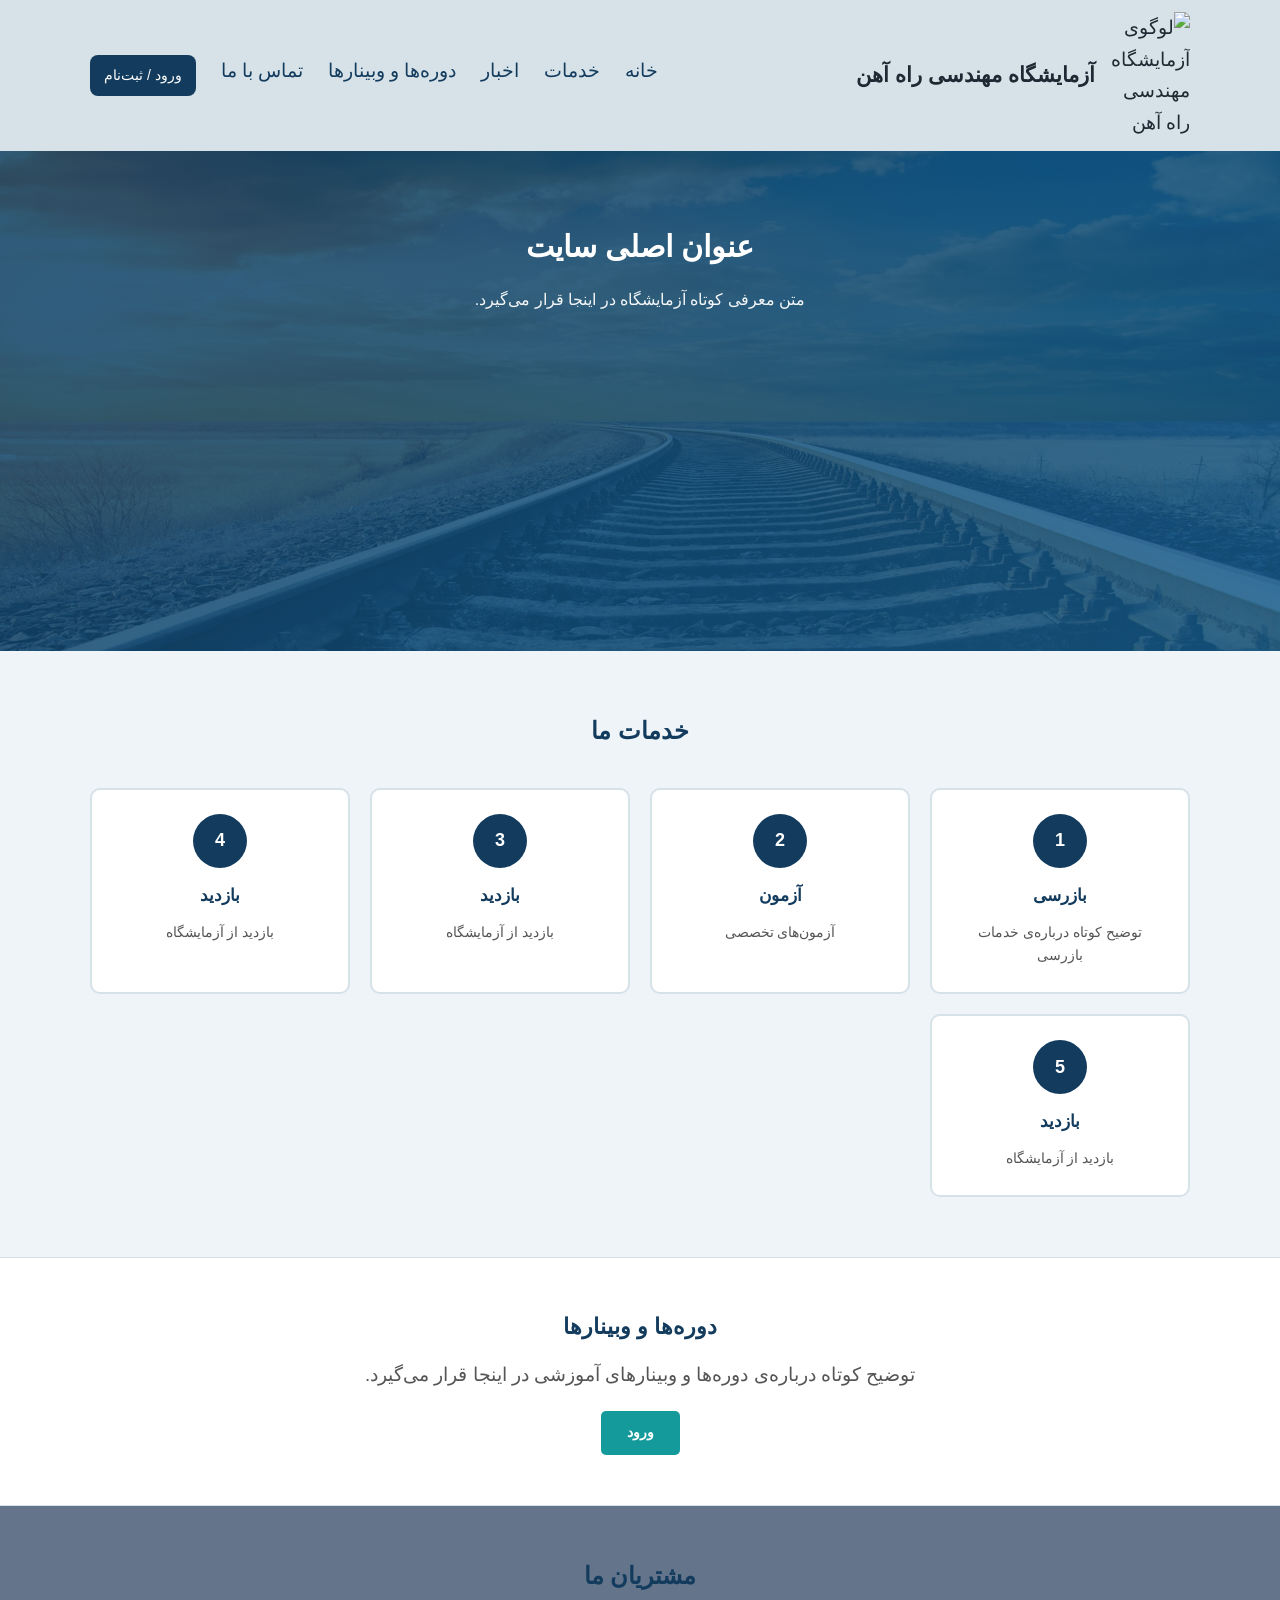
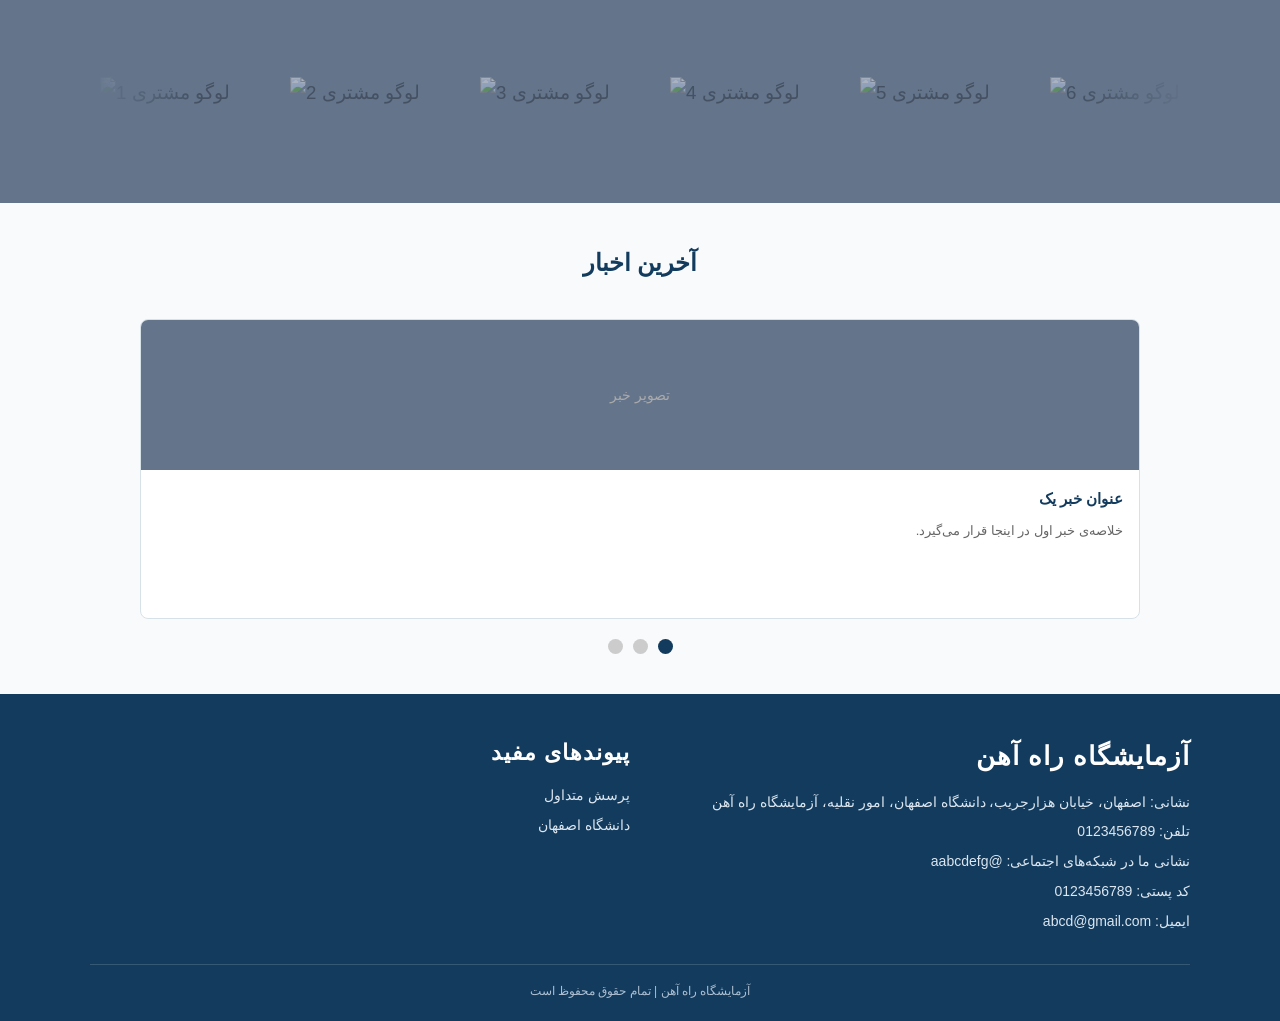
==== commit 9aeeb479: "registration process, not completed, v1" ====
--- a/index.html
+++ b/index.html
@@ -25,9 +25,28 @@
           <li><a href="#">اخبار</a></li>
           <li><a href="#">دوره‌ها و وبینارها</a></li>
           <li><a href="#">تماس با ما</a></li>
+          <li>
+            <div class="auth-box">
+
+            <!-- حالت اول: کاربر وارد نشده است -->
+            <a href="r.html" id="register-link" class="auth-link">
+                ورود / ثبت‌نام
+            </a>
+
+            <!-- حالت دوم: کاربر وارد شده است -->
+            <a href="profile.html" id="profile-link" class="auth-link" hidden>
+                <span id="profile-name"></span>
+            </a>
+          </div>
+          </li>
         </ul>
       </nav>
+
     </div>
+
+    
+
+    
   </header>
 
   <main>
--- a/style.css
+++ b/style.css
@@ -2,13 +2,15 @@
    متغیرهای رنگی
    ========================================================== */
 :root {
-  --main: #0b3d62;        /* رنگ اصلی (سرمه‌ای) */
-  --sub: #109ac8;         /* رنگ فرعی (آبی روشن) - دکمه‌ها */
-  --bg: #ffffff;          /* پس‌زمینه‌ی صفحه */
-  --add: #8ecfda9a;       /* پس‌زمینه‌ی بخش خدمات */
-  --text: #222;           /* رنگ متن */
-  --border: #f1e1bd;      /* رنگ کادرها و هدر */
-  --muted: #f4f6f8;       /* خاکستری روشن (مشتریان، تصویر خبر) */
+  --main: #123B5D;     
+  --sub: #159A9C;       
+  --accent: #4FA9D1;    
+  --bg: #F8FAFC;      
+  --add: #EEF4F7;   
+  --text: #1F2933;   
+  --muted: #64748B;    
+  --border: #D7E2E8;     
+  --white: #FFFFFF;
 }
 
 /* ==========================================================
@@ -97,6 +99,39 @@
   gap: 25px;
   color: var(--main);
 }
+
+.auth-box {
+    display: flex;
+    align-items: center;
+    gap: 12px;
+}
+
+/* ظاهر لینک‌ها */
+.auth-link {
+    display: inline-flex;
+    align-items: center;
+    justify-content: center;
+
+    padding: 9px 14px;
+    background: var(--main);
+    color: var(--white);
+
+    border-radius: 8px;
+    text-decoration: none;
+    font-size: 14px;
+}
+
+/* وقتی نشانگر روی لینک قرار می‌گیرد */
+.auth-link:hover {
+    opacity: 0.85;
+}
+
+/* اطمینان از مخفی ماندن عناصر دارای hidden */
+[hidden] {
+    display: none !important;
+}
+
+
 
 /* ==========================================================
    بخش اصلی (Hero)
